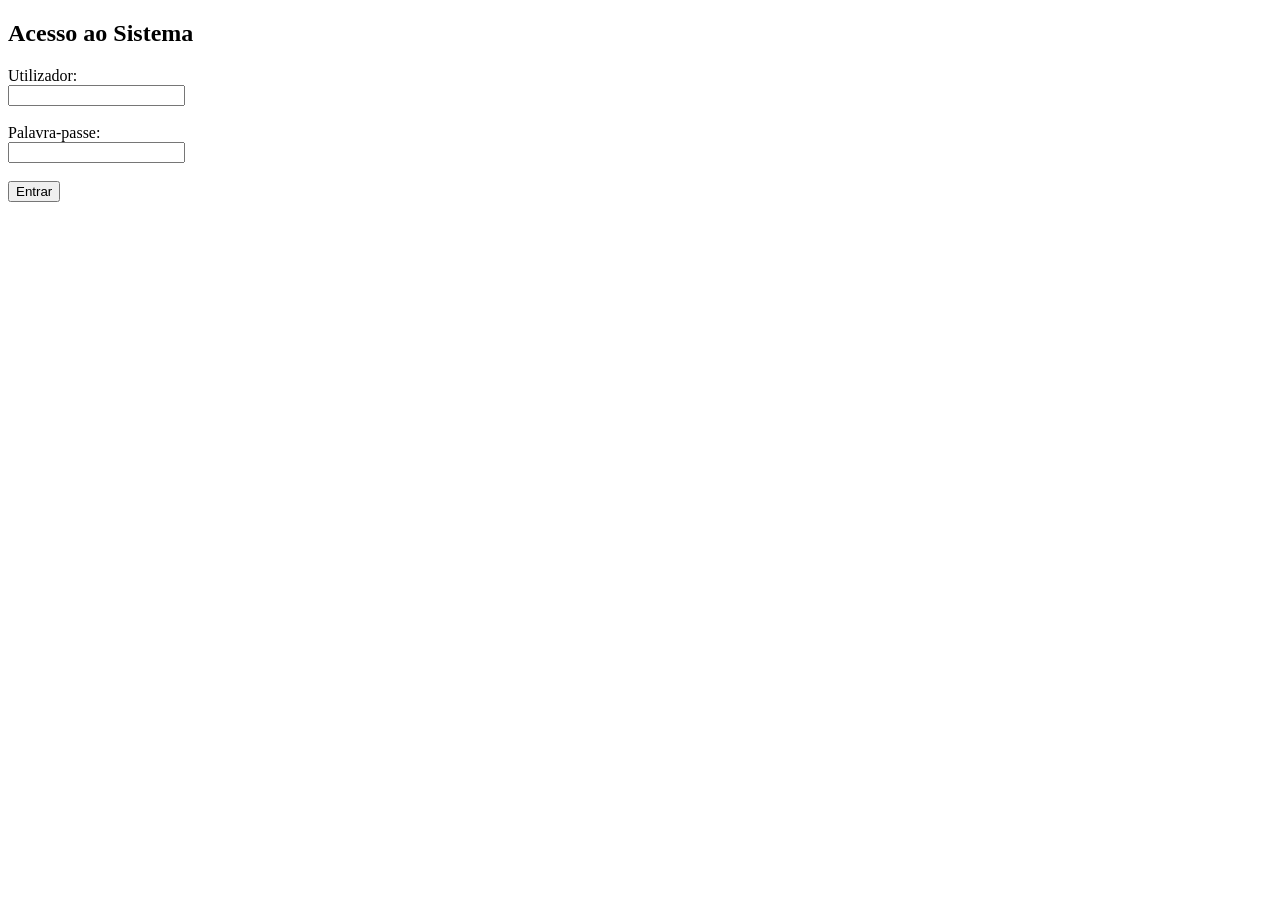
==== index.html @ f4f68915 "Entrega inicial do protótipo Web - Eixo 3" ====
<!DOCTYPE html>
<html lang="pt">
<head>
    <meta charset="UTF-8">
    <title>Login Seguro</title>
</head>
<body>
    <h2>Acesso ao Sistema</h2>
    <form id="loginForm">
        <label>Utilizador:</label><br>
        <input type="text" id="username" required><br><br>
        <label>Palavra-passe:</label><br>
        <input type="password" id="password" required><br><br>
        <button type="submit">Entrar</button>
    </form>
    <p id="mensagemErro" style="color: red;"></p>
    <script src="script.js"></script>
</body>
</html>
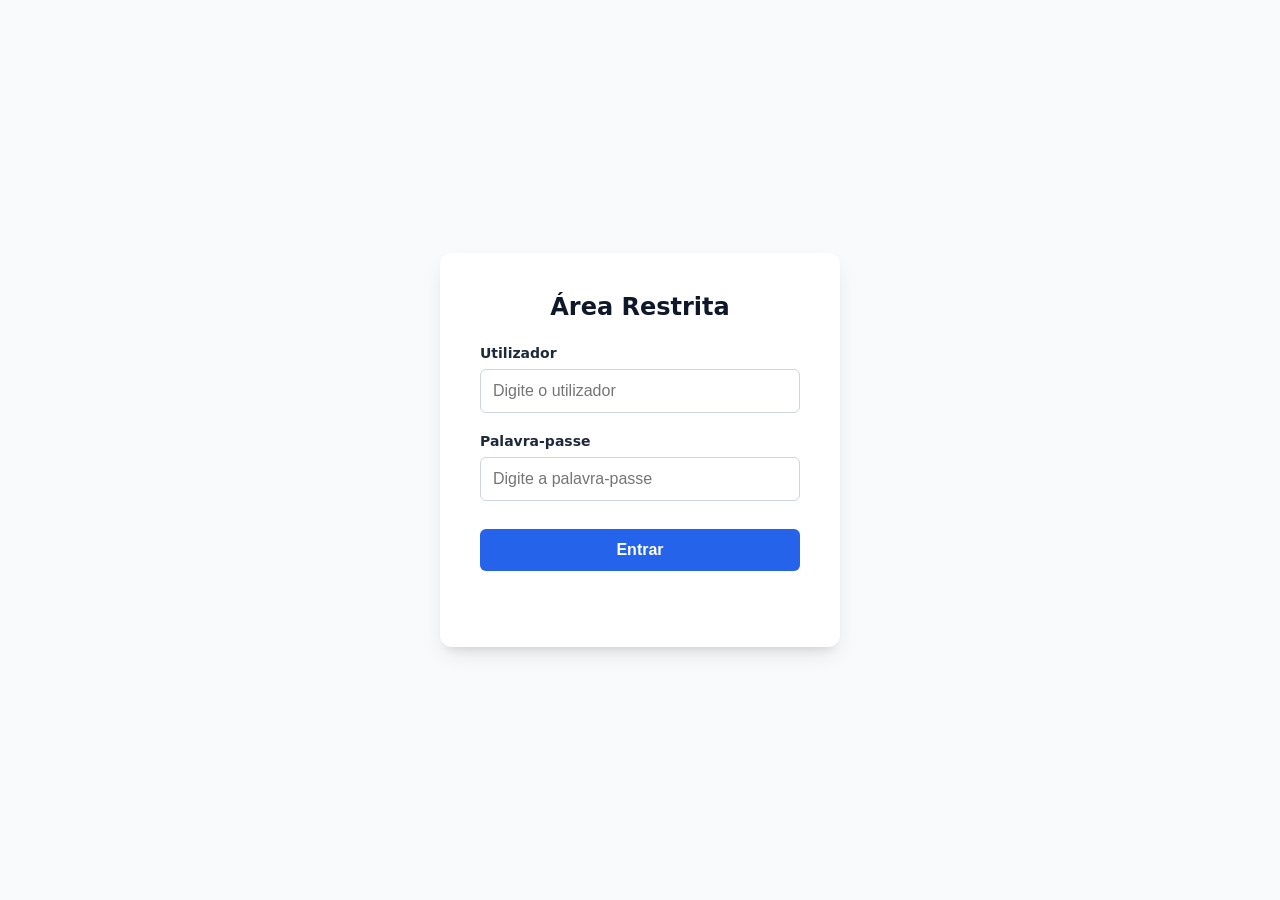
==== commit cf2f1e74: "fix(seguranca): conformidade OWASP Top 10 e remocao de senhas hardcoded" ====
--- a/index.html
+++ b/index.html
@@ -2,18 +2,114 @@
 <html lang="pt">
 <head>
     <meta charset="UTF-8">
-    <title>Login Seguro</title>
+    <meta name="viewport" content="width=device-width, initial-scale=1.0">
+    <meta http-equiv="Content-Security-Policy" content="default-src 'self'; style-src 'self' 'unsafe-inline'; script-src 'self';">
+    <title>Login - Projeto Aplicado</title>
+    <style>
+        :root {
+            --primary-color: #2563eb;
+            --primary-hover: #1d4ed8;
+            --bg-color: #f8fafc;
+            --card-bg: #ffffff;
+            --text-color: #1e293b;
+            --border-color: #cbd5e1;
+            --error-color: #dc2626;
+        }
+        body {
+            font-family: 'Segoe UI', system-ui, -apple-system, sans-serif;
+            background-color: var(--bg-color);
+            color: var(--text-color);
+            display: flex;
+            justify-content: center;
+            align-items: center;
+            height: 100vh;
+            margin: 0;
+        }
+        .login-card {
+            background-color: var(--card-bg);
+            padding: 2.5rem;
+            border-radius: 12px;
+            box-shadow: 0 10px 25px -5px rgba(0, 0, 0, 0.1), 0 8px 10px -6px rgba(0, 0, 0, 0.1);
+            width: 100%;
+            max-width: 400px;
+            box-sizing: border-box;
+        }
+        h2 {
+            margin-top: 0;
+            margin-bottom: 1.5rem;
+            font-size: 1.5rem;
+            color: #0f172a;
+            text-align: center;
+        }
+        .input-group {
+            margin-bottom: 1.25rem;
+        }
+        label {
+            display: block;
+            margin-bottom: 0.5rem;
+            font-size: 0.875rem;
+            font-weight: 600;
+        }
+        input {
+            width: 100%;
+            padding: 0.75rem;
+            border: 1px solid var(--border-color);
+            border-radius: 6px;
+            font-size: 1rem;
+            box-sizing: border-box;
+            transition: border-color 0.2s, box-shadow 0.2s;
+        }
+        input:focus {
+            outline: none;
+            border-color: var(--primary-color);
+            box-shadow: 0 0 0 3px rgba(37, 99, 235, 0.15);
+        }
+        button {
+            width: 100%;
+            padding: 0.75rem;
+            background-color: var(--primary-color);
+            color: white;
+            border: none;
+            border-radius: 6px;
+            font-size: 1rem;
+            font-weight: 600;
+            cursor: pointer;
+            transition: background-color 0.2s;
+            margin-top: 0.5rem;
+        }
+        button:hover {
+            background-color: var(--primary-hover);
+        }
+        button:disabled {
+            background-color: #94a3b8;
+            cursor: not-allowed;
+        }
+        #mensagemErro {
+            color: var(--error-color);
+            font-size: 0.875rem;
+            margin-top: 1rem;
+            text-align: center;
+            min-height: 1.2rem;
+        }
+    </style>
 </head>
 <body>
-    <h2>Acesso ao Sistema</h2>
-    <form id="loginForm">
-        <label>Utilizador:</label><br>
-        <input type="text" id="username" required><br><br>
-        <label>Palavra-passe:</label><br>
-        <input type="password" id="password" required><br><br>
-        <button type="submit">Entrar</button>
-    </form>
-    <p id="mensagemErro" style="color: red;"></p>
+    <div class="login-card">
+        <h2>Área Restrita</h2>
+        <form id="loginForm">
+            <div class="input-group">
+                <label for="username">Utilizador</label>
+                <input type="text" id="username" required placeholder="Digite o utilizador" autocomplete="username">
+            </div>
+            
+            <div class="input-group">
+                <label for="password">Palavra-passe</label>
+                <input type="password" id="password" required placeholder="Digite a palavra-passe" autocomplete="current-password">
+            </div>
+            <button type="submit">Entrar</button>
+            <div id="mensagemErro"></div>
+        </form>
+    </div>
     <script src="script.js"></script>
 </body>
 </html>
